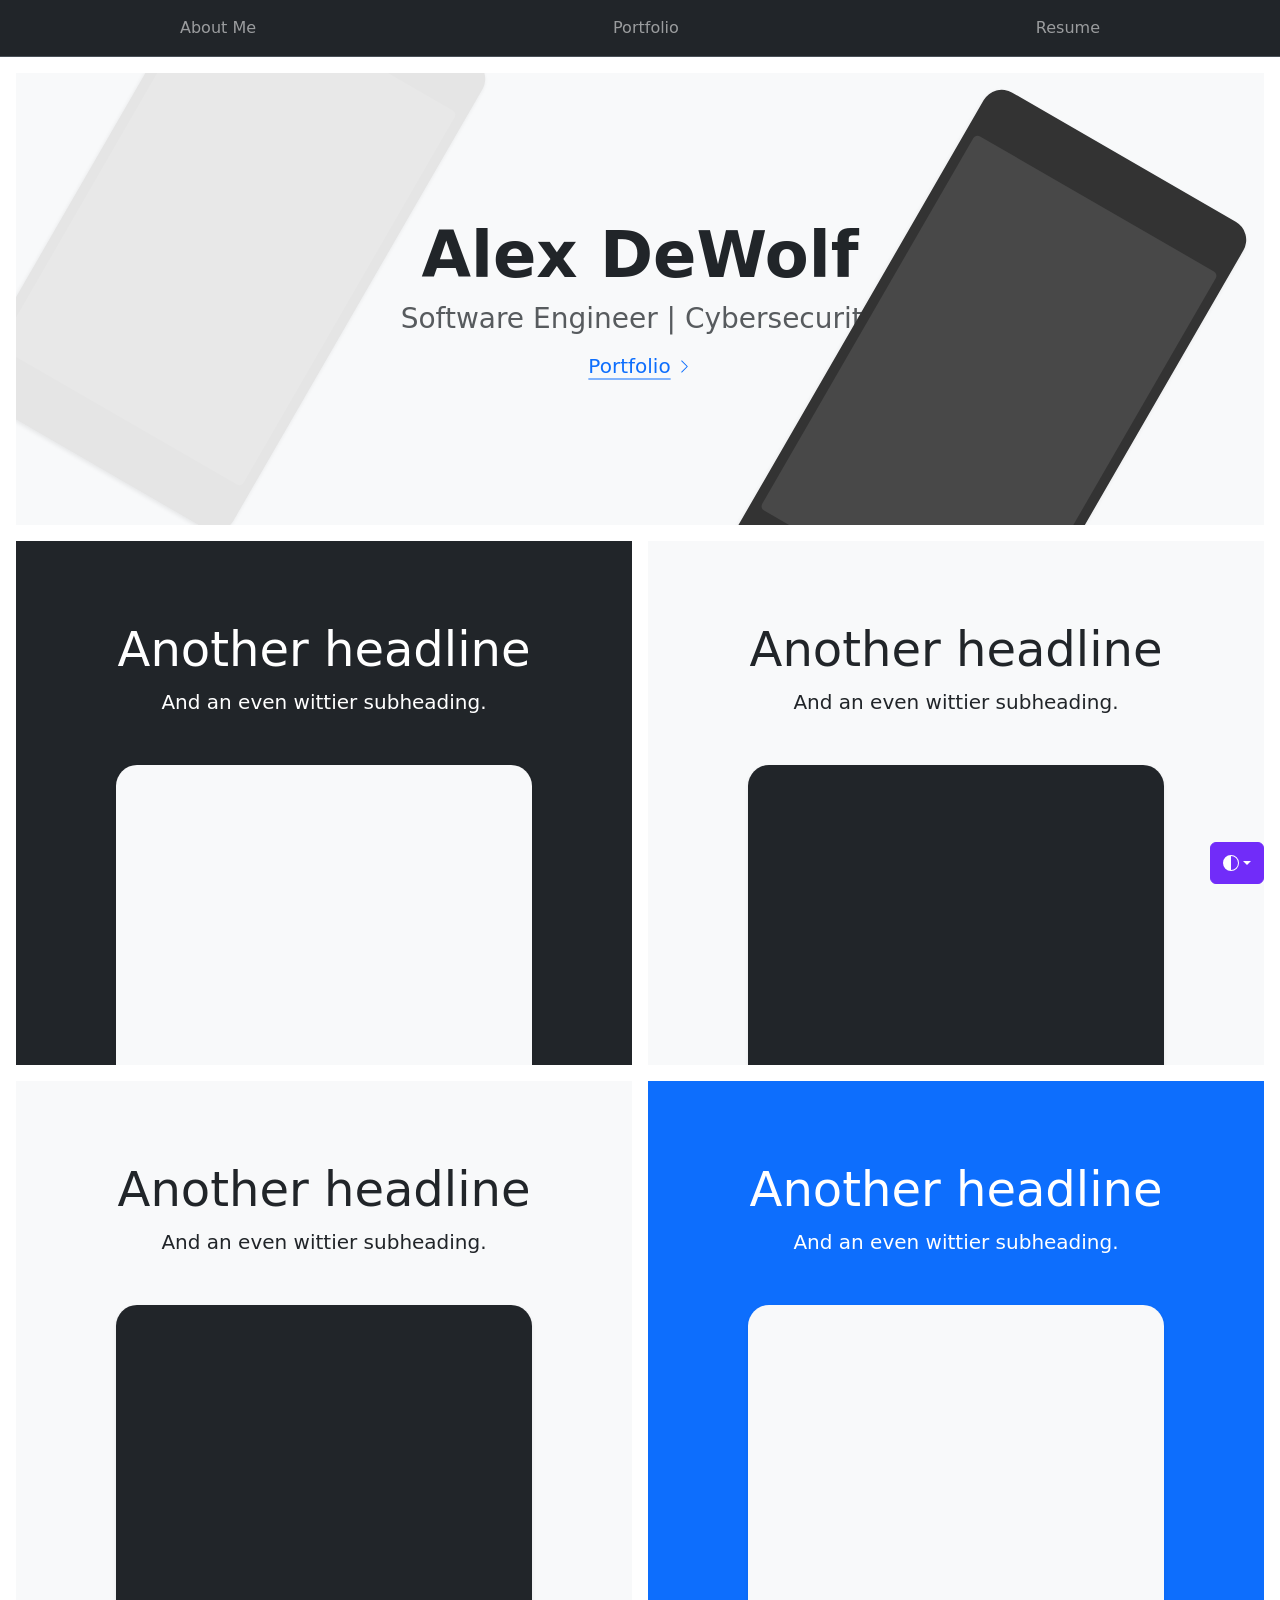
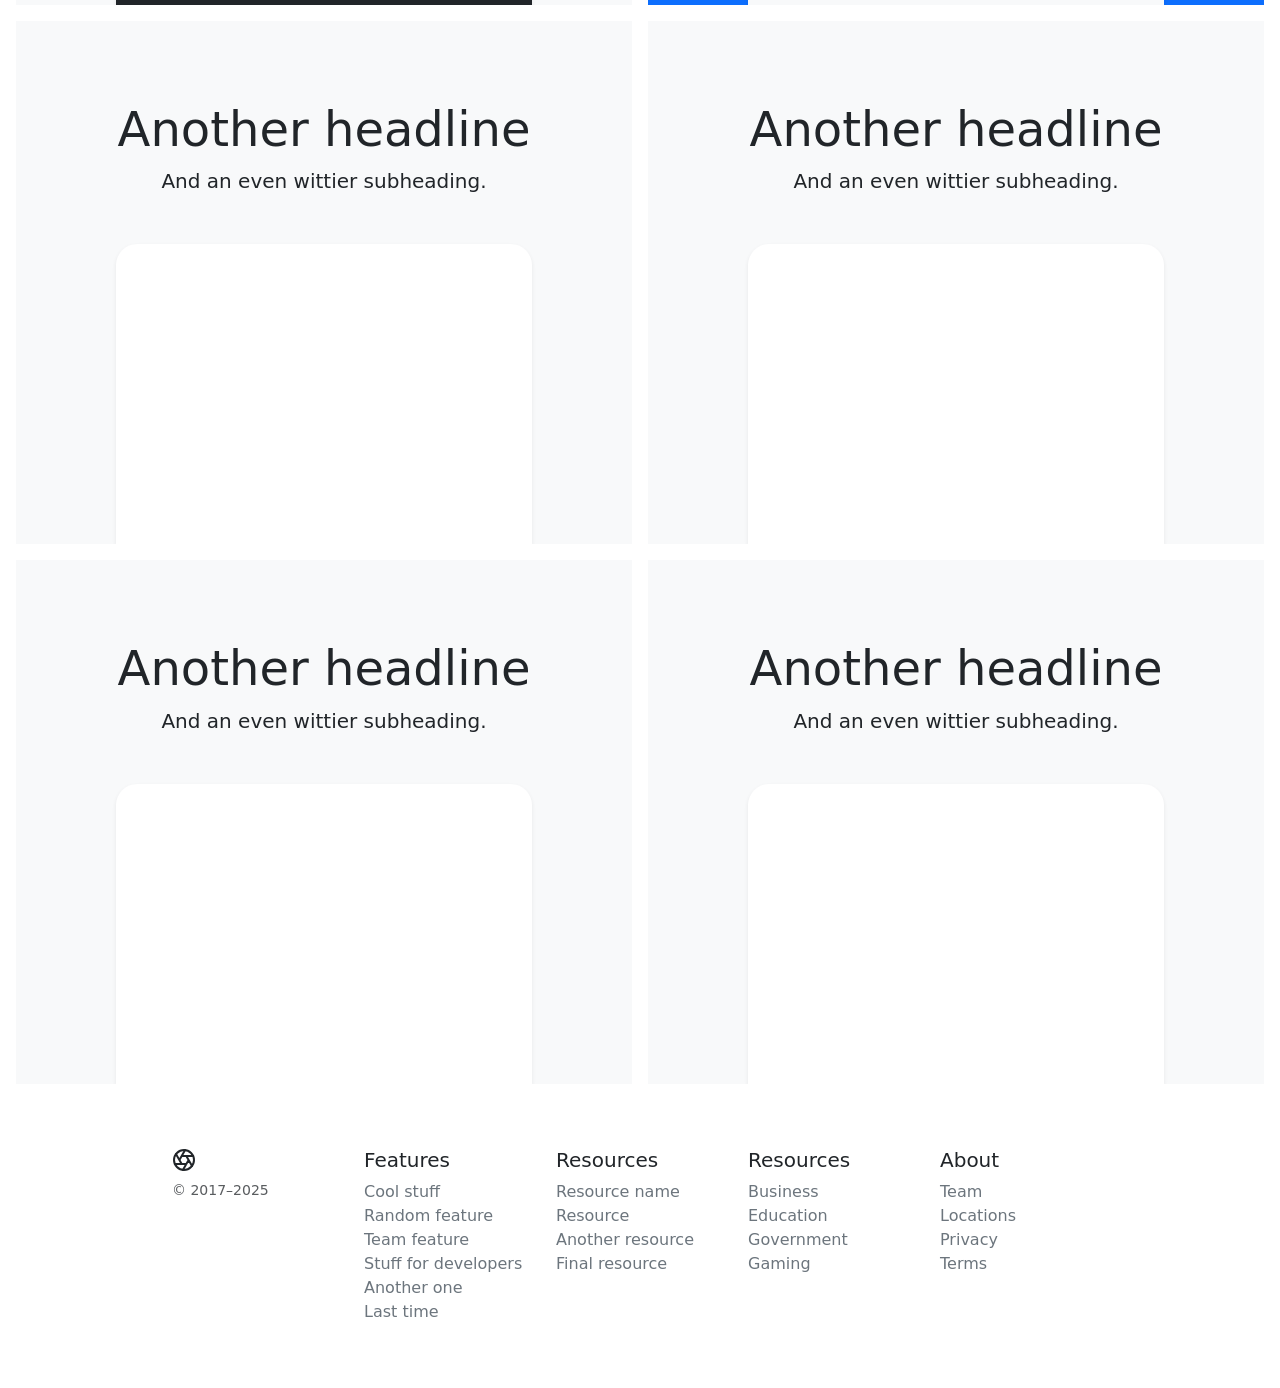
==== examples/product - Main/index.html @ 69eda344 "Modified Product/index.html to reflet my personal info" ====
<!doctype html>
<html lang="en" data-bs-theme="auto">
  <head>
    <meta charset="utf-8" />
    <meta name="viewport" content="width=device-width, initial-scale=1" />
    <meta name="description" content="" />
    <meta
      name="author"
      content="Mark Otto, Jacob Thornton, and Bootstrap contributors"
    />
    <meta name="generator" content="Astro v5.13.2" />
    <title>Product example · Bootstrap v5.3</title>
    <link
      rel="canonical"
      href="https://getbootstrap.com/docs/5.3/examples/product/"
    />
    <script src="../assets/js/color-modes.js"></script>
    <link href="../assets/dist/css/bootstrap.min.css" rel="stylesheet" />
    <meta name="theme-color" content="#712cf9" />
    <link href="product.css" rel="stylesheet" />
    <style>
      .bd-placeholder-img {
        font-size: 1.125rem;
        text-anchor: middle;
        -webkit-user-select: none;
        -moz-user-select: none;
        user-select: none;
      }
      @media (min-width: 768px) {
        .bd-placeholder-img-lg {
          font-size: 3.5rem;
        }
      }
      .b-example-divider {
        width: 100%;
        height: 3rem;
        background-color: #0000001a;
        border: solid rgba(0, 0, 0, 0.15);
        border-width: 1px 0;
        box-shadow:
          inset 0 0.5em 1.5em #0000001a,
          inset 0 0.125em 0.5em #00000026;
      }
      .b-example-vr {
        flex-shrink: 0;
        width: 1.5rem;
        height: 100vh;
      }
      .bi {
        vertical-align: -0.125em;
        fill: currentColor;
      }
      .nav-scroller {
        position: relative;
        z-index: 2;
        height: 2.75rem;
        overflow-y: hidden;
      }
      .nav-scroller .nav {
        display: flex;
        flex-wrap: nowrap;
        padding-bottom: 1rem;
        margin-top: -1px;
        overflow-x: auto;
        text-align: center;
        white-space: nowrap;
        -webkit-overflow-scrolling: touch;
      }
      .btn-bd-primary {
        --bd-violet-bg: #712cf9;
        --bd-violet-rgb: 112.520718, 44.062154, 249.437846;
        --bs-btn-font-weight: 600;
        --bs-btn-color: var(--bs-white);
        --bs-btn-bg: var(--bd-violet-bg);
        --bs-btn-border-color: var(--bd-violet-bg);
        --bs-btn-hover-color: var(--bs-white);
        --bs-btn-hover-bg: #6528e0;
        --bs-btn-hover-border-color: #6528e0;
        --bs-btn-focus-shadow-rgb: var(--bd-violet-rgb);
        --bs-btn-active-color: var(--bs-btn-hover-color);
        --bs-btn-active-bg: #5a23c8;
        --bs-btn-active-border-color: #5a23c8;
      }
      .bd-mode-toggle {
        z-index: 1500;
      }
      .bd-mode-toggle .bi {
        width: 1em;
        height: 1em;
      }
      .bd-mode-toggle .dropdown-menu .active .bi {
        display: block !important;
      }
    </style>
  </head>
  <body>
    <svg xmlns="http://www.w3.org/2000/svg" class="d-none">
      <symbol id="check2" viewBox="0 0 16 16">
        <path
          d="M13.854 3.646a.5.5 0 0 1 0 .708l-7 7a.5.5 0 0 1-.708 0l-3.5-3.5a.5.5 0 1 1 .708-.708L6.5 10.293l6.646-6.647a.5.5 0 0 1 .708 0z"
        ></path>
      </symbol>
      <symbol id="circle-half" viewBox="0 0 16 16">
        <path
          d="M8 15A7 7 0 1 0 8 1v14zm0 1A8 8 0 1 1 8 0a8 8 0 0 1 0 16z"
        ></path>
      </symbol>
      <symbol id="moon-stars-fill" viewBox="0 0 16 16">
        <path
          d="M6 .278a.768.768 0 0 1 .08.858 7.208 7.208 0 0 0-.878 3.46c0 4.021 3.278 7.277 7.318 7.277.527 0 1.04-.055 1.533-.16a.787.787 0 0 1 .81.316.733.733 0 0 1-.031.893A8.349 8.349 0 0 1 8.344 16C3.734 16 0 12.286 0 7.71 0 4.266 2.114 1.312 5.124.06A.752.752 0 0 1 6 .278z"
        ></path>
        <path
          d="M10.794 3.148a.217.217 0 0 1 .412 0l.387 1.162c.173.518.579.924 1.097 1.097l1.162.387a.217.217 0 0 1 0 .412l-1.162.387a1.734 1.734 0 0 0-1.097 1.097l-.387 1.162a.217.217 0 0 1-.412 0l-.387-1.162A1.734 1.734 0 0 0 9.31 6.593l-1.162-.387a.217.217 0 0 1 0-.412l1.162-.387a1.734 1.734 0 0 0 1.097-1.097l.387-1.162zM13.863.099a.145.145 0 0 1 .274 0l.258.774c.115.346.386.617.732.732l.774.258a.145.145 0 0 1 0 .274l-.774.258a1.156 1.156 0 0 0-.732.732l-.258.774a.145.145 0 0 1-.274 0l-.258-.774a1.156 1.156 0 0 0-.732-.732l-.774-.258a.145.145 0 0 1 0-.274l.774-.258c.346-.115.617-.386.732-.732L13.863.1z"
        ></path>
      </symbol>
      <symbol id="sun-fill" viewBox="0 0 16 16">
        <path
          d="M8 12a4 4 0 1 0 0-8 4 4 0 0 0 0 8zM8 0a.5.5 0 0 1 .5.5v2a.5.5 0 0 1-1 0v-2A.5.5 0 0 1 8 0zm0 13a.5.5 0 0 1 .5.5v2a.5.5 0 0 1-1 0v-2A.5.5 0 0 1 8 13zm8-5a.5.5 0 0 1-.5.5h-2a.5.5 0 0 1 0-1h2a.5.5 0 0 1 .5.5zM3 8a.5.5 0 0 1-.5.5h-2a.5.5 0 0 1 0-1h2A.5.5 0 0 1 3 8zm10.657-5.657a.5.5 0 0 1 0 .707l-1.414 1.415a.5.5 0 1 1-.707-.708l1.414-1.414a.5.5 0 0 1 .707 0zm-9.193 9.193a.5.5 0 0 1 0 .707L3.05 13.657a.5.5 0 0 1-.707-.707l1.414-1.414a.5.5 0 0 1 .707 0zm9.193 2.121a.5.5 0 0 1-.707 0l-1.414-1.414a.5.5 0 0 1 .707-.707l1.414 1.414a.5.5 0 0 1 0 .707zM4.464 4.465a.5.5 0 0 1-.707 0L2.343 3.05a.5.5 0 1 1 .707-.707l1.414 1.414a.5.5 0 0 1 0 .708z"
        ></path>
      </symbol>
    </svg>
    <div
      class="dropdown position-fixed bottom-0 end-0 mb-3 me-3 bd-mode-toggle"
    >
      <button
        class="btn btn-bd-primary py-2 dropdown-toggle d-flex align-items-center"
        id="bd-theme"
        type="button"
        aria-expanded="false"
        data-bs-toggle="dropdown"
        aria-label="Toggle theme (auto)"
      >
        <svg class="bi my-1 theme-icon-active" aria-hidden="true">
          <use href="#circle-half"></use>
        </svg>
        <span class="visually-hidden" id="bd-theme-text">Toggle theme</span>
      </button>
      <ul
        class="dropdown-menu dropdown-menu-end shadow"
        aria-labelledby="bd-theme-text"
      >
        <li>
          <button
            type="button"
            class="dropdown-item d-flex align-items-center"
            data-bs-theme-value="light"
            aria-pressed="false"
          >
            <svg class="bi me-2 opacity-50" aria-hidden="true">
              <use href="#sun-fill"></use>
            </svg>
            Light
            <svg class="bi ms-auto d-none" aria-hidden="true">
              <use href="#check2"></use>
            </svg>
          </button>
        </li>
        <li>
          <button
            type="button"
            class="dropdown-item d-flex align-items-center"
            data-bs-theme-value="dark"
            aria-pressed="false"
          >
            <svg class="bi me-2 opacity-50" aria-hidden="true">
              <use href="#moon-stars-fill"></use>
            </svg>
            Dark
            <svg class="bi ms-auto d-none" aria-hidden="true">
              <use href="#check2"></use>
            </svg>
          </button>
        </li>
        <li>
          <button
            type="button"
            class="dropdown-item d-flex align-items-center active"
            data-bs-theme-value="auto"
            aria-pressed="true"
          >
            <svg class="bi me-2 opacity-50" aria-hidden="true">
              <use href="#circle-half"></use>
            </svg>
            Auto
            <svg class="bi ms-auto d-none" aria-hidden="true">
              <use href="#check2"></use>
            </svg>
          </button>
        </li>
      </ul>
    </div>
    <svg xmlns="http://www.w3.org/2000/svg" class="d-none">
      <symbol
        id="aperture"
        fill="none"
        stroke="currentColor"
        stroke-linecap="round"
        stroke-linejoin="round"
        stroke-width="2"
        viewBox="0 0 24 24"
      >
        <circle cx="12" cy="12" r="10"></circle>
        <path
          d="M14.31 8l5.74 9.94M9.69 8h11.48M7.38 12l5.74-9.94M9.69 16L3.95 6.06M14.31 16H2.83m13.79-4l-5.74 9.94"
        ></path>
      </symbol>
      <symbol id="cart" viewBox="0 0 16 16">
        <path
          d="M0 1.5A.5.5 0 0 1 .5 1H2a.5.5 0 0 1 .485.379L2.89 3H14.5a.5.5 0 0 1 .49.598l-1 5a.5.5 0 0 1-.465.401l-9.397.472L4.415 11H13a.5.5 0 0 1 0 1H4a.5.5 0 0 1-.491-.408L2.01 3.607 1.61 2H.5a.5.5 0 0 1-.5-.5zM3.102 4l.84 4.479 9.144-.459L13.89 4H3.102zM5 12a2 2 0 1 0 0 4 2 2 0 0 0 0-4zm7 0a2 2 0 1 0 0 4 2 2 0 0 0 0-4zm-7 1a1 1 0 1 1 0 2 1 1 0 0 1 0-2zm7 0a1 1 0 1 1 0 2 1 1 0 0 1 0-2z"
        ></path>
      </symbol>
      <symbol id="chevron-right" viewBox="0 0 16 16">
        <path
          fill-rule="evenodd"
          d="M4.646 1.646a.5.5 0 0 1 .708 0l6 6a.5.5 0 0 1 0 .708l-6 6a.5.5 0 0 1-.708-.708L10.293 8 4.646 2.354a.5.5 0 0 1 0-.708z"
        ></path>
      </symbol>
    </svg>
    <nav
      class="navbar navbar-expand-md bg-dark sticky-top border-bottom"
      data-bs-theme="dark"
    >
      <div class="container">
        <a class="navbar-brand d-md-none" href="#">
          <svg class="bi" width="24" height="24" aria-hidden="true">
            <use xlink:href="#aperture"></use>
          </svg>
          Aperture
        </a>
        <button
          class="navbar-toggler"
          type="button"
          data-bs-toggle="offcanvas"
          data-bs-target="#offcanvas"
          aria-controls="offcanvas"
          aria-label="Toggle navigation"
        >
          <span class="navbar-toggler-icon"></span>
        </button>
        <div
          class="offcanvas offcanvas-end"
          tabindex="-1"
          id="offcanvas"
          aria-labelledby="offcanvasLabel"
        >
          <div class="offcanvas-header">
            <h5 class="offcanvas-title" id="offcanvasLabel">Aperture</h5>
            <button
              type="button"
              class="btn-close"
              data-bs-dismiss="offcanvas"
              aria-label="Close"
            ></button>
          </div>
          <div class="offcanvas-body">
            <ul class="navbar-nav flex-grow-1 justify-content-between">
              <li class="nav-item"><a class="nav-link" href="#">About Me</a></li>
              <li class="nav-item">
                <a class="nav-link" href="#">Portfolio</a>
              </li>
              <li class="nav-item">
                <a class="nav-link" href="#">Resume</a>
              </li>
            </ul>
          </div>
        </div>
      </div>
    </nav>
    <main>
      <div
        class="position-relative overflow-hidden p-3 p-md-5 m-md-3 text-center bg-body-tertiary"
      >
        <div class="col-md-6 p-lg-5 mx-auto my-5">
          <h1 class="display-3 fw-bold">Alex DeWolf</h1>
          <h3 class="fw-normal text-muted mb-3">
            Software Engineer | Cybersecurity
          </h3>
          <div class="d-flex gap-3 justify-content-center lead fw-normal">
            <a class="icon-link" href="#">
              Portfolio
              <svg class="bi" aria-hidden="true">
                <use xlink:href="#chevron-right"></use>
              </svg>
            </a>
          </div>
        </div>
        <div class="product-device shadow-sm d-none d-md-block"></div>
        <div
          class="product-device product-device-2 shadow-sm d-none d-md-block"
        ></div>
      </div>
      <div class="d-md-flex flex-md-equal w-100 my-md-3 ps-md-3">
        <div
          class="text-bg-dark me-md-3 pt-3 px-3 pt-md-5 px-md-5 text-center overflow-hidden"
        >
          <div class="my-3 py-3">
            <h2 class="display-5">Another headline</h2>
            <p class="lead">And an even wittier subheading.</p>
          </div>
          <div
            class="bg-body-tertiary shadow-sm mx-auto"
            style="width: 80%; height: 300px; border-radius: 21px 21px 0 0"
          ></div>
        </div>
        <div
          class="bg-body-tertiary me-md-3 pt-3 px-3 pt-md-5 px-md-5 text-center overflow-hidden"
        >
          <div class="my-3 p-3">
            <h2 class="display-5">Another headline</h2>
            <p class="lead">And an even wittier subheading.</p>
          </div>
          <div
            class="bg-dark shadow-sm mx-auto"
            style="width: 80%; height: 300px; border-radius: 21px 21px 0 0"
          ></div>
        </div>
      </div>
      <div class="d-md-flex flex-md-equal w-100 my-md-3 ps-md-3">
        <div
          class="bg-body-tertiary me-md-3 pt-3 px-3 pt-md-5 px-md-5 text-center overflow-hidden"
        >
          <div class="my-3 p-3">
            <h2 class="display-5">Another headline</h2>
            <p class="lead">And an even wittier subheading.</p>
          </div>
          <div
            class="bg-dark shadow-sm mx-auto"
            style="width: 80%; height: 300px; border-radius: 21px 21px 0 0"
          ></div>
        </div>
        <div
          class="text-bg-primary me-md-3 pt-3 px-3 pt-md-5 px-md-5 text-center overflow-hidden"
        >
          <div class="my-3 py-3">
            <h2 class="display-5">Another headline</h2>
            <p class="lead">And an even wittier subheading.</p>
          </div>
          <div
            class="bg-body-tertiary shadow-sm mx-auto"
            style="width: 80%; height: 300px; border-radius: 21px 21px 0 0"
          ></div>
        </div>
      </div>
      <div class="d-md-flex flex-md-equal w-100 my-md-3 ps-md-3">
        <div
          class="bg-body-tertiary me-md-3 pt-3 px-3 pt-md-5 px-md-5 text-center overflow-hidden"
        >
          <div class="my-3 p-3">
            <h2 class="display-5">Another headline</h2>
            <p class="lead">And an even wittier subheading.</p>
          </div>
          <div
            class="bg-body shadow-sm mx-auto"
            style="width: 80%; height: 300px; border-radius: 21px 21px 0 0"
          ></div>
        </div>
        <div
          class="bg-body-tertiary me-md-3 pt-3 px-3 pt-md-5 px-md-5 text-center overflow-hidden"
        >
          <div class="my-3 py-3">
            <h2 class="display-5">Another headline</h2>
            <p class="lead">And an even wittier subheading.</p>
          </div>
          <div
            class="bg-body shadow-sm mx-auto"
            style="width: 80%; height: 300px; border-radius: 21px 21px 0 0"
          ></div>
        </div>
      </div>
      <div class="d-md-flex flex-md-equal w-100 my-md-3 ps-md-3">
        <div
          class="bg-body-tertiary me-md-3 pt-3 px-3 pt-md-5 px-md-5 text-center overflow-hidden"
        >
          <div class="my-3 p-3">
            <h2 class="display-5">Another headline</h2>
            <p class="lead">And an even wittier subheading.</p>
          </div>
          <div
            class="bg-body shadow-sm mx-auto"
            style="width: 80%; height: 300px; border-radius: 21px 21px 0 0"
          ></div>
        </div>
        <div
          class="bg-body-tertiary me-md-3 pt-3 px-3 pt-md-5 px-md-5 text-center overflow-hidden"
        >
          <div class="my-3 py-3">
            <h2 class="display-5">Another headline</h2>
            <p class="lead">And an even wittier subheading.</p>
          </div>
          <div
            class="bg-body shadow-sm mx-auto"
            style="width: 80%; height: 300px; border-radius: 21px 21px 0 0"
          ></div>
        </div>
      </div>
    </main>
    <footer class="container py-5">
      <div class="row">
        <div class="col-12 col-md">
          <svg
            xmlns="http://www.w3.org/2000/svg"
            width="24"
            height="24"
            fill="none"
            stroke="currentColor"
            stroke-linecap="round"
            stroke-linejoin="round"
            stroke-width="2"
            class="d-block mb-2"
            role="img"
            viewBox="0 0 24 24"
          >
            <title>Product</title>
            <circle cx="12" cy="12" r="10"></circle>
            <path
              d="M14.31 8l5.74 9.94M9.69 8h11.48M7.38 12l5.74-9.94M9.69 16L3.95 6.06M14.31 16H2.83m13.79-4l-5.74 9.94"
            ></path>
          </svg>
          <small class="d-block mb-3 text-body-secondary"
            >&copy; 2017–2025</small
          >
        </div>
        <div class="col-6 col-md">
          <h5>Features</h5>
          <ul class="list-unstyled text-small">
            <li>
              <a class="link-secondary text-decoration-none" href="#"
                >Cool stuff</a
              >
            </li>
            <li>
              <a class="link-secondary text-decoration-none" href="#"
                >Random feature</a
              >
            </li>
            <li>
              <a class="link-secondary text-decoration-none" href="#"
                >Team feature</a
              >
            </li>
            <li>
              <a class="link-secondary text-decoration-none" href="#"
                >Stuff for developers</a
              >
            </li>
            <li>
              <a class="link-secondary text-decoration-none" href="#"
                >Another one</a
              >
            </li>
            <li>
              <a class="link-secondary text-decoration-none" href="#"
                >Last time</a
              >
            </li>
          </ul>
        </div>
        <div class="col-6 col-md">
          <h5>Resources</h5>
          <ul class="list-unstyled text-small">
            <li>
              <a class="link-secondary text-decoration-none" href="#"
                >Resource name</a
              >
            </li>
            <li>
              <a class="link-secondary text-decoration-none" href="#"
                >Resource</a
              >
            </li>
            <li>
              <a class="link-secondary text-decoration-none" href="#"
                >Another resource</a
              >
            </li>
            <li>
              <a class="link-secondary text-decoration-none" href="#"
                >Final resource</a
              >
            </li>
          </ul>
        </div>
        <div class="col-6 col-md">
          <h5>Resources</h5>
          <ul class="list-unstyled text-small">
            <li>
              <a class="link-secondary text-decoration-none" href="#"
                >Business</a
              >
            </li>
            <li>
              <a class="link-secondary text-decoration-none" href="#"
                >Education</a
              >
            </li>
            <li>
              <a class="link-secondary text-decoration-none" href="#"
                >Government</a
              >
            </li>
            <li>
              <a class="link-secondary text-decoration-none" href="#">Gaming</a>
            </li>
          </ul>
        </div>
        <div class="col-6 col-md">
          <h5>About</h5>
          <ul class="list-unstyled text-small">
            <li>
              <a class="link-secondary text-decoration-none" href="#">Team</a>
            </li>
            <li>
              <a class="link-secondary text-decoration-none" href="#"
                >Locations</a
              >
            </li>
            <li>
              <a class="link-secondary text-decoration-none" href="#"
                >Privacy</a
              >
            </li>
            <li>
              <a class="link-secondary text-decoration-none" href="#">Terms</a>
            </li>
          </ul>
        </div>
      </div>
    </footer>
    <script
      src="../assets/dist/js/bootstrap.bundle.min.js"
      class="astro-vvvwv3sm"
    ></script>
  </body>
</html>
---- examples/product - Main/product.css ----
.container {
  max-width: 960px;
}

.icon-link > .bi {
  width: .75em;
  height: .75em;
}

/*
 * Custom translucent site header
 */

.site-header {
  background-color: rgba(0, 0, 0, .85);
  -webkit-backdrop-filter: saturate(180%) blur(20px);
  backdrop-filter: saturate(180%) blur(20px);
}
.site-header a {
  color: #8e8e8e;
  transition: color .15s ease-in-out;
}
.site-header a:hover {
  color: #fff;
  text-decoration: none;
}

/*
 * Dummy devices (replace them with your own or something else entirely!)
 */

.product-device {
  position: absolute;
  right: 10%;
  bottom: -30%;
  width: 300px;
  height: 540px;
  background-color: #333;
  border-radius: 21px;
  transform: rotate(30deg);
}

.product-device::before {
  position: absolute;
  top: 10%;
  right: 10px;
  bottom: 10%;
  left: 10px;
  content: "";
  background-color: rgba(255, 255, 255, .1);
  border-radius: 5px;
}

.product-device-2 {
  top: -25%;
  right: auto;
  bottom: 0;
  left: 5%;
  background-color: #e5e5e5;
}


/*
 * Extra utilities
 */

.flex-equal > * {
  flex: 1;
}
@media (min-width: 768px) {
  .flex-md-equal > * {
    flex: 1;
  }
}
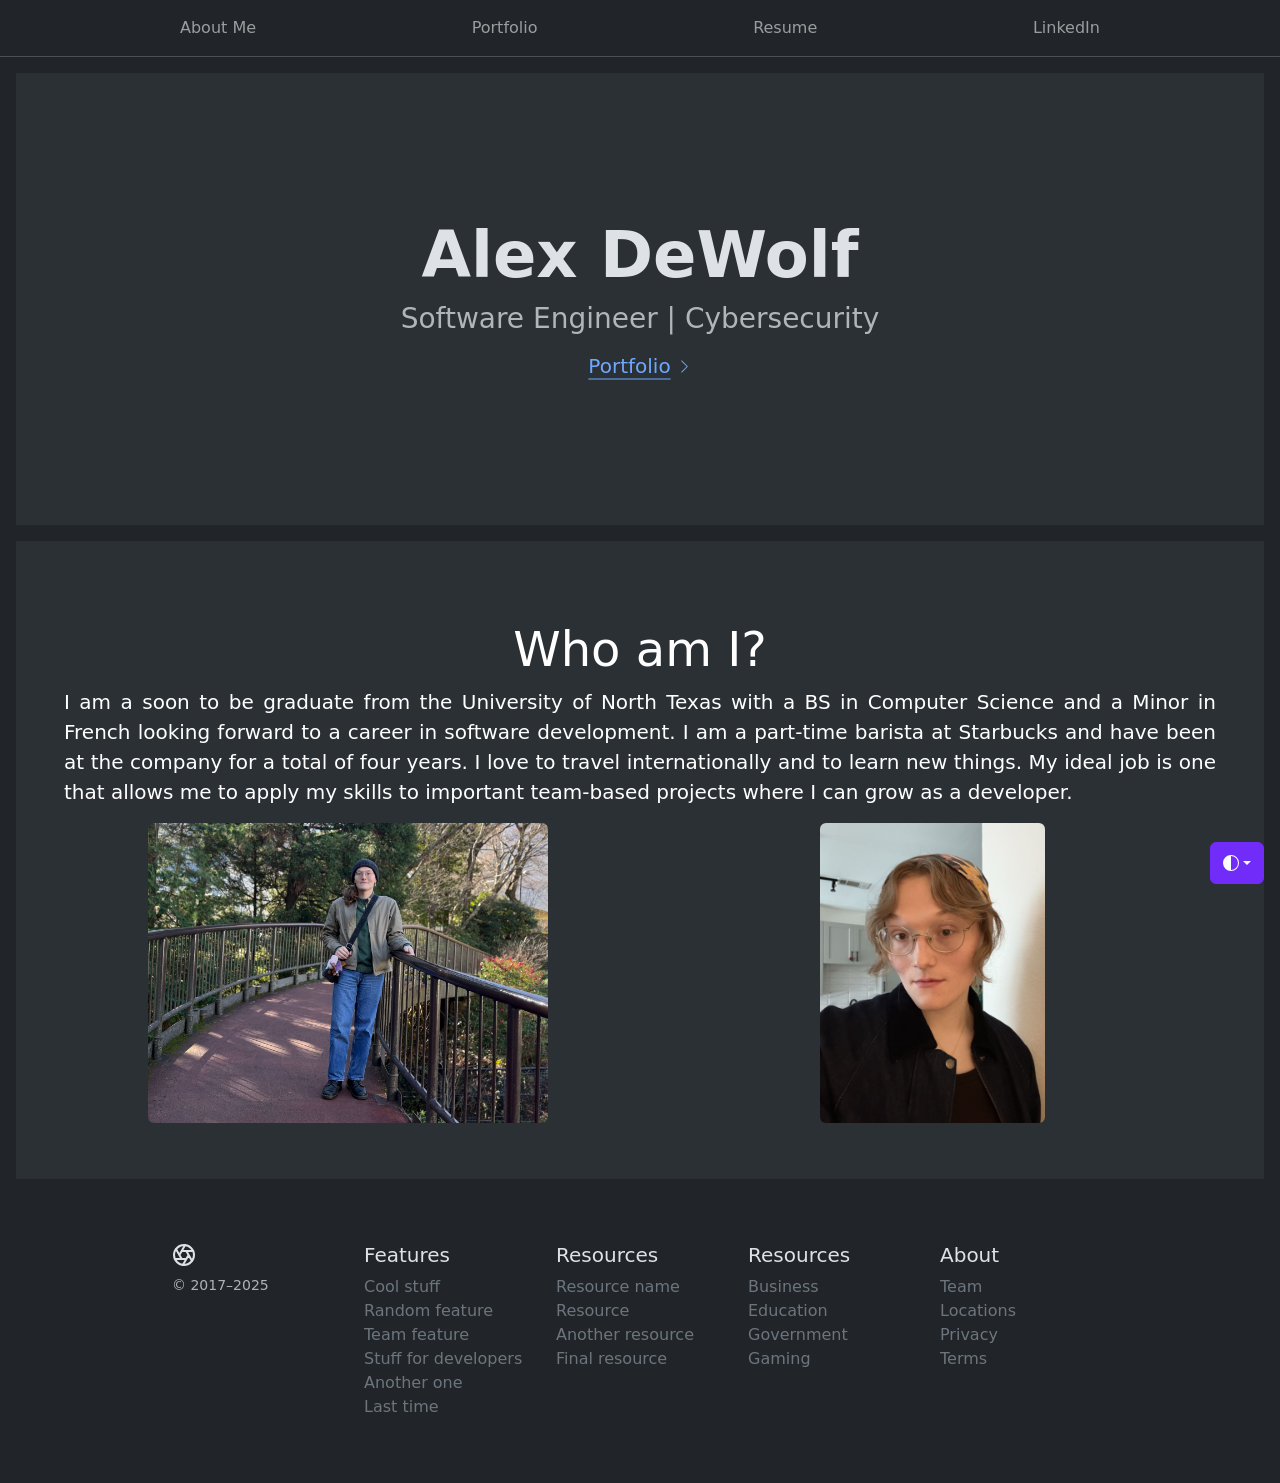
==== commit db1a922e: "Personalized Website and removed excess assets." ====
--- a/examples/product - Main/index.html
+++ b/examples/product - Main/index.html
@@ -1,5 +1,5 @@
 <!doctype html>
-<html lang="en" data-bs-theme="auto">
+<html lang="en" data-bs-theme="dark">
   <head>
     <meta charset="utf-8" />
     <meta name="viewport" content="width=device-width, initial-scale=1" />
@@ -14,7 +14,6 @@
       rel="canonical"
       href="https://getbootstrap.com/docs/5.3/examples/product/"
     />
-    <script src="../assets/js/color-modes.js"></script>
     <link href="../assets/dist/css/bootstrap.min.css" rel="stylesheet" />
     <meta name="theme-color" content="#712cf9" />
     <link href="product.css" rel="stylesheet" />
@@ -261,6 +260,9 @@
               <li class="nav-item">
                 <a class="nav-link" href="#">Resume</a>
               </li>
+              <li class="nav-item">
+                <a class="nav-link" href="https://www.linkedin.com/in/alex-dewolf-329330274/">LinkedIn</a>
+              </li>
             </ul>
           </div>
         </div>
@@ -284,113 +286,23 @@
             </a>
           </div>
         </div>
-        <div class="product-device shadow-sm d-none d-md-block"></div>
-        <div
-          class="product-device product-device-2 shadow-sm d-none d-md-block"
-        ></div>
       </div>
       <div class="d-md-flex flex-md-equal w-100 my-md-3 ps-md-3">
         <div
-          class="text-bg-dark me-md-3 pt-3 px-3 pt-md-5 px-md-5 text-center overflow-hidden"
+          class="bg-body-tertiary text-bg-dark me-md-3 pt-3 px-3 pt-md-5 px-md-5 text-center overflow-hidden "
         >
           <div class="my-3 py-3">
-            <h2 class="display-5">Another headline</h2>
-            <p class="lead">And an even wittier subheading.</p>
+            <h2 class="display-5">Who am I?</h2>
+            <p class="lead text-justify">I am a soon to be graduate from the University of North Texas with a BS in Computer Science and a Minor in French looking forward to a career in software development. I am a part-time barista at Starbucks and have been at the company for a total of four years. I love to travel internationally and to learn new things. My ideal job is one that allows me to apply my skills to important team-based projects where I can grow as a developer.</p>
+            <div class="row g-3 justify-content-center mb-4">
+              <div class="col-10 col-sm-6">
+                <img src="../../photo1.jpg" class="img-fluid rounded photo" alt="Me traveling">
+              </div>
+              <div class="col-10 col-sm-6">
+                <img src="../../photo2.jpg" class="img-fluid rounded photo" alt="Me outdoors">
+              </div>
+            </div>
           </div>
-          <div
-            class="bg-body-tertiary shadow-sm mx-auto"
-            style="width: 80%; height: 300px; border-radius: 21px 21px 0 0"
-          ></div>
-        </div>
-        <div
-          class="bg-body-tertiary me-md-3 pt-3 px-3 pt-md-5 px-md-5 text-center overflow-hidden"
-        >
-          <div class="my-3 p-3">
-            <h2 class="display-5">Another headline</h2>
-            <p class="lead">And an even wittier subheading.</p>
-          </div>
-          <div
-            class="bg-dark shadow-sm mx-auto"
-            style="width: 80%; height: 300px; border-radius: 21px 21px 0 0"
-          ></div>
-        </div>
-      </div>
-      <div class="d-md-flex flex-md-equal w-100 my-md-3 ps-md-3">
-        <div
-          class="bg-body-tertiary me-md-3 pt-3 px-3 pt-md-5 px-md-5 text-center overflow-hidden"
-        >
-          <div class="my-3 p-3">
-            <h2 class="display-5">Another headline</h2>
-            <p class="lead">And an even wittier subheading.</p>
-          </div>
-          <div
-            class="bg-dark shadow-sm mx-auto"
-            style="width: 80%; height: 300px; border-radius: 21px 21px 0 0"
-          ></div>
-        </div>
-        <div
-          class="text-bg-primary me-md-3 pt-3 px-3 pt-md-5 px-md-5 text-center overflow-hidden"
-        >
-          <div class="my-3 py-3">
-            <h2 class="display-5">Another headline</h2>
-            <p class="lead">And an even wittier subheading.</p>
-          </div>
-          <div
-            class="bg-body-tertiary shadow-sm mx-auto"
-            style="width: 80%; height: 300px; border-radius: 21px 21px 0 0"
-          ></div>
-        </div>
-      </div>
-      <div class="d-md-flex flex-md-equal w-100 my-md-3 ps-md-3">
-        <div
-          class="bg-body-tertiary me-md-3 pt-3 px-3 pt-md-5 px-md-5 text-center overflow-hidden"
-        >
-          <div class="my-3 p-3">
-            <h2 class="display-5">Another headline</h2>
-            <p class="lead">And an even wittier subheading.</p>
-          </div>
-          <div
-            class="bg-body shadow-sm mx-auto"
-            style="width: 80%; height: 300px; border-radius: 21px 21px 0 0"
-          ></div>
-        </div>
-        <div
-          class="bg-body-tertiary me-md-3 pt-3 px-3 pt-md-5 px-md-5 text-center overflow-hidden"
-        >
-          <div class="my-3 py-3">
-            <h2 class="display-5">Another headline</h2>
-            <p class="lead">And an even wittier subheading.</p>
-          </div>
-          <div
-            class="bg-body shadow-sm mx-auto"
-            style="width: 80%; height: 300px; border-radius: 21px 21px 0 0"
-          ></div>
-        </div>
-      </div>
-      <div class="d-md-flex flex-md-equal w-100 my-md-3 ps-md-3">
-        <div
-          class="bg-body-tertiary me-md-3 pt-3 px-3 pt-md-5 px-md-5 text-center overflow-hidden"
-        >
-          <div class="my-3 p-3">
-            <h2 class="display-5">Another headline</h2>
-            <p class="lead">And an even wittier subheading.</p>
-          </div>
-          <div
-            class="bg-body shadow-sm mx-auto"
-            style="width: 80%; height: 300px; border-radius: 21px 21px 0 0"
-          ></div>
-        </div>
-        <div
-          class="bg-body-tertiary me-md-3 pt-3 px-3 pt-md-5 px-md-5 text-center overflow-hidden"
-        >
-          <div class="my-3 py-3">
-            <h2 class="display-5">Another headline</h2>
-            <p class="lead">And an even wittier subheading.</p>
-          </div>
-          <div
-            class="bg-body shadow-sm mx-auto"
-            style="width: 80%; height: 300px; border-radius: 21px 21px 0 0"
-          ></div>
         </div>
       </div>
     </main>
--- a/examples/product - Main/product.css
+++ b/examples/product - Main/product.css
@@ -59,6 +59,17 @@
   background-color: #e5e5e5;
 }
 
+.text-justify {
+  text-align: justify;
+}
+
+.photo {
+  max-width: 100%;
+  height: 300px;
+  border-radius: 10px;
+  object-fit: cover;
+}
+
 
 /*
  * Extra utilities
